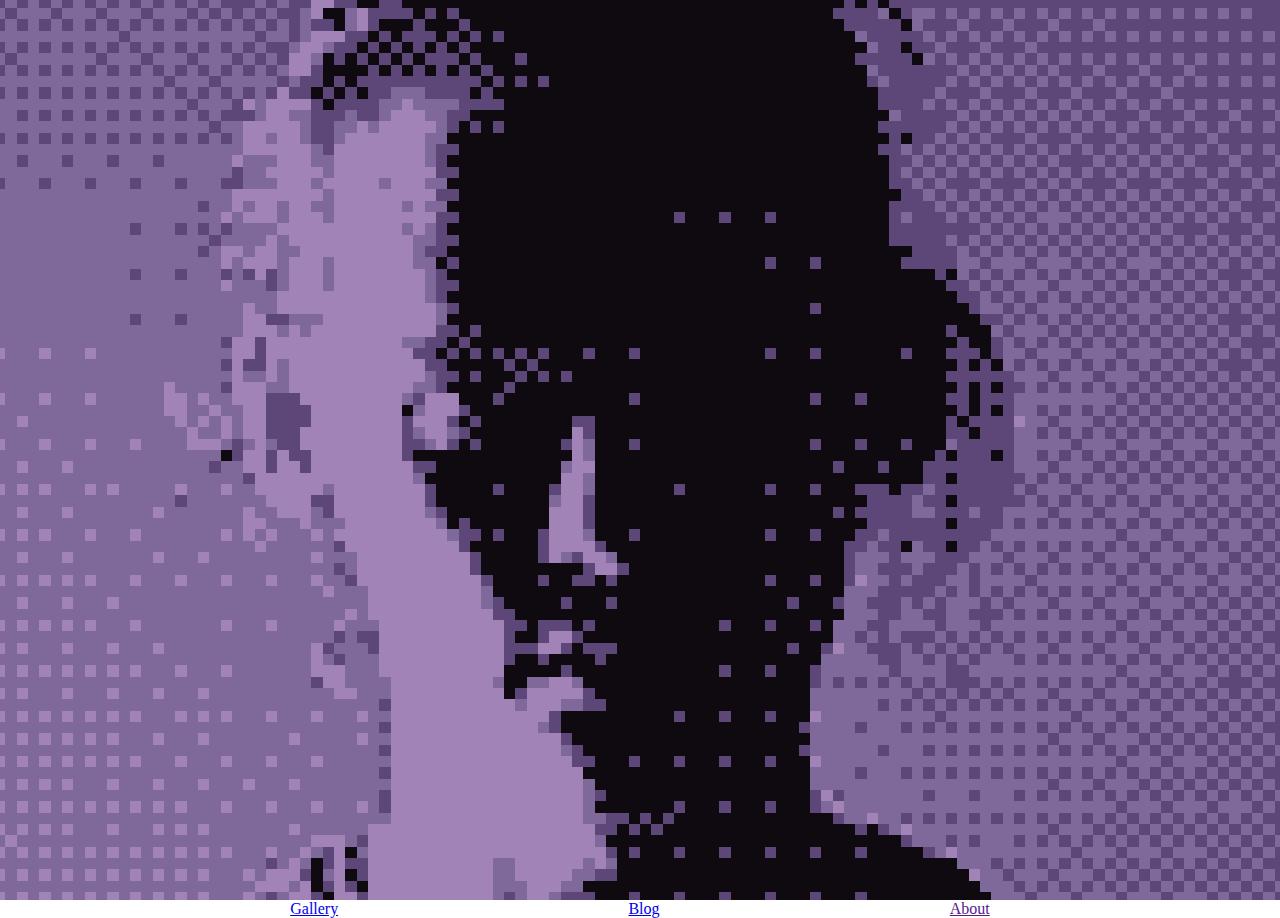
==== Portfolio/home/index.html @ a14cb757 "redid the entire layout of the website" ====
<!DOCTYPE html>
<html lang="en">
<head>
    <meta charset="UTF-8">
    <meta name="viewport" content="width=device-width, initial-scale=1.0">
    <title>Home</title>
    <link rel="stylesheet" href="styles/style.css">
</head>
<body>

<div class="grid__home">

    <div class="masthead__home">

    </div>

    <nav class="nav__home">
        <a href="/Portfolio/gallery/gallery.html">Gallery</a>
        <a href="blog.html">Blog</a>
        <a href="">About</a>
    </nav>
</div>
    
</body>
</html>
---- Portfolio/home/styles/style.css ----
.grid__home {
    position: absolute;
    top: 0px;
    left: 0px;
    width: 100vw;
    margin: auto;
}

.masthead__home {
    width: 100%;
    height: 100vh;
    background-image: url("../links/profileimg.PNG");
    background-repeat: no-repeat;
    background-position: center; 
}

.nav__home {
    width: 100%;
    display: flex;
    flex-direction: row;
    justify-content: space-evenly;
}
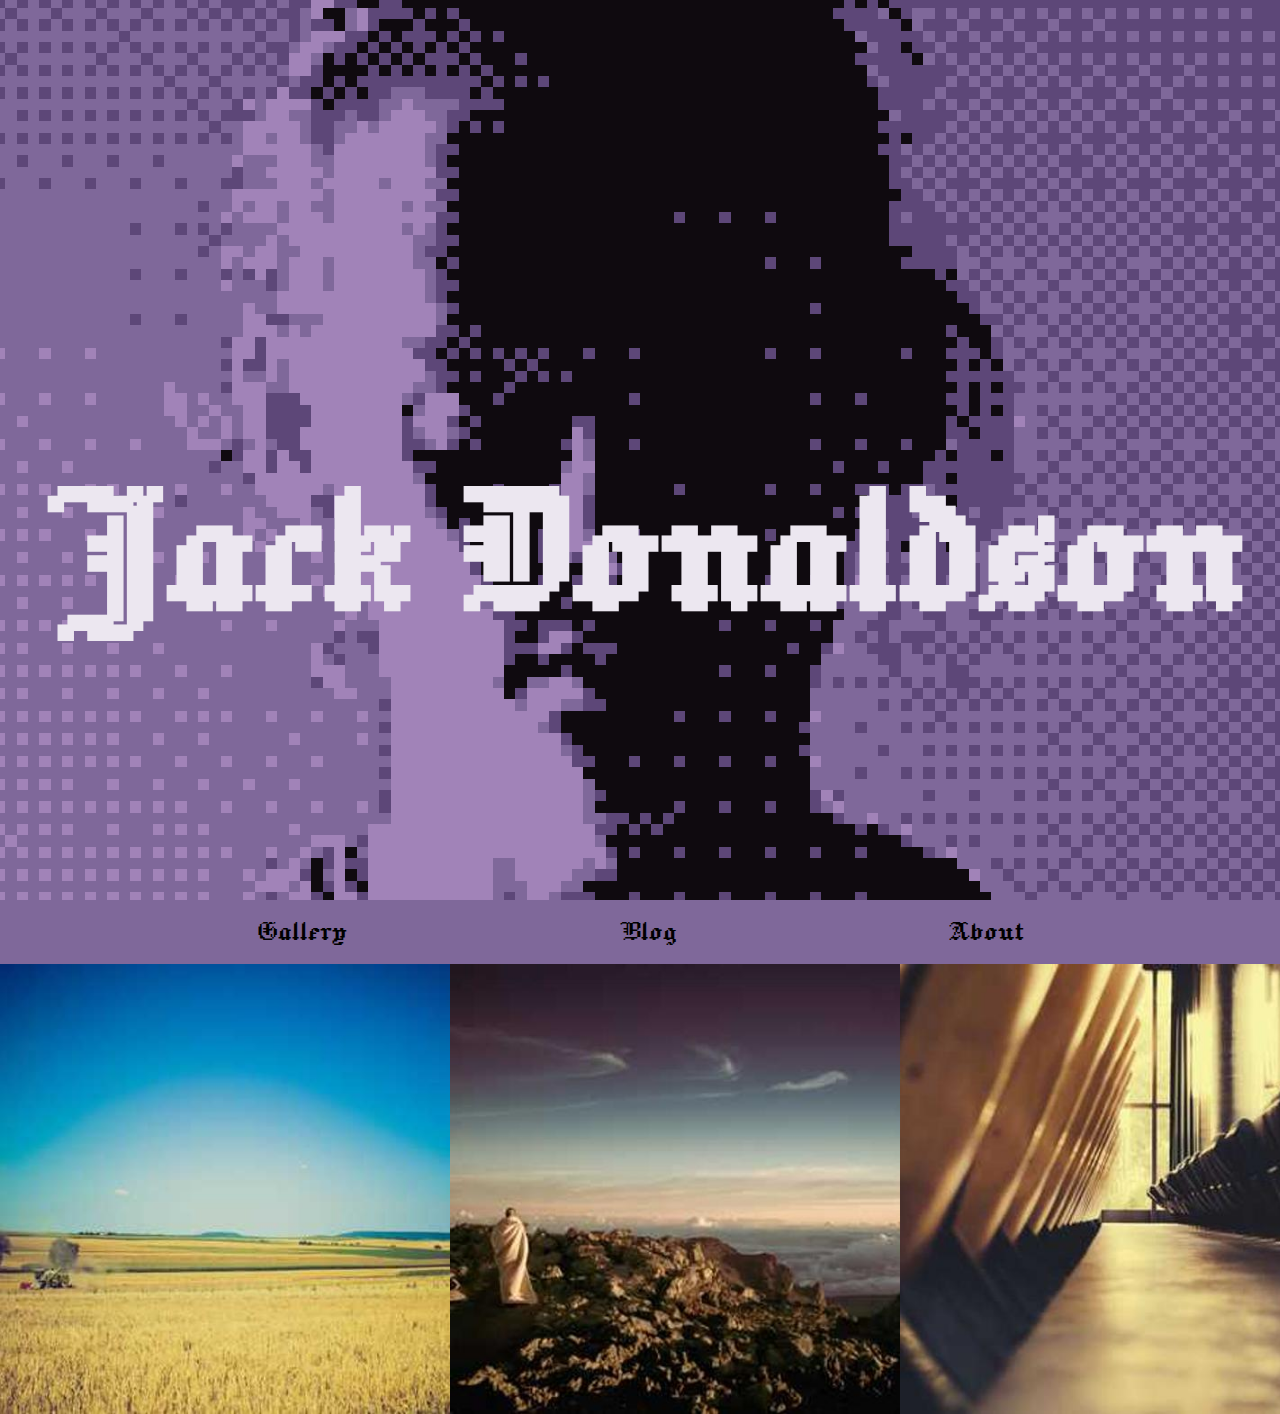
==== commit 93d39f2f: "fleshing out the layout" ====
--- a/Portfolio/home/index.html
+++ b/Portfolio/home/index.html
@@ -5,20 +5,29 @@
     <meta name="viewport" content="width=device-width, initial-scale=1.0">
     <title>Home</title>
     <link rel="stylesheet" href="styles/style.css">
+    <link rel="preconnect" href="https://fonts.googleapis.com">
+    <link rel="preconnect" href="https://fonts.gstatic.com" crossorigin>
+    <link href="https://fonts.googleapis.com/css2?family=Jacquard+12&display=swap" rel="stylesheet">
 </head>
 <body>
 
 <div class="grid__home">
 
     <div class="masthead__home">
-
+        <h1>Jack Donaldson</h1>
     </div>
 
     <nav class="nav__home">
-        <a href="/Portfolio/gallery/gallery.html">Gallery</a>
-        <a href="blog.html">Blog</a>
-        <a href="">About</a>
+        <a href="../gallery/gallery.html">Gallery</a>
+        <a href="../blog/blog.html">Blog</a>
+        <a href="../about/about.html">About</a>
     </nav>
+
+    <div class="gallery__home">
+        <img src="links/img1.jpg" alt="Project1">
+        <img src="links/img2.jpg" alt="Project2">
+        <img src="links/img3.jpg" alt="Project3">
+    </div>
 </div>
     
 </body>
--- a/Portfolio/home/styles/style.css
+++ b/Portfolio/home/styles/style.css
@@ -1,22 +1,69 @@
+body {
+  background-color: #7f689a;
+}
+
+.jacquard-12-regular {
+  font-family: "Jacquard 12", system-ui;
+  font-weight: 400;
+  font-style: normal;
+}
+
 .grid__home {
-    position: absolute;
-    top: 0px;
-    left: 0px;
-    width: 100vw;
-    margin: auto;
+  width: 100vw;
+  position: absolute;
+  top: 0px;
+  left: 0px;
+  overflow: hidden;
 }
 
 .masthead__home {
-    width: 100%;
-    height: 100vh;
-    background-image: url("../links/profileimg.PNG");
-    background-repeat: no-repeat;
-    background-position: center; 
+  background-image: url("../links/profileimg.PNG");
+  width: 100vw;
+  height: 100vh;
+  background-repeat: no-repeat;
+  background-position: center;
+}
+.masthead__home h1 {
+  position: absolute;
+  top: 50vh;
+  width: 100%;
+  text-align: center;
+  font-family: "Jacquard 12";
+  color: #ece7f0;
+  font-size: 13em;
+  margin: auto;
+  transition: linear 0.5s;
+}
+.masthead__home h1:hover {
+  transform: scale(1.01);
+  filter: drop-shadow(5px 5px 5px #0f0a0f);
 }
 
 .nav__home {
-    width: 100%;
-    display: flex;
-    flex-direction: row;
-    justify-content: space-evenly;
-}+  width: 100%;
+  display: flex;
+  flex-direction: row;
+  justify-content: space-evenly;
+}
+.nav__home a {
+  padding: 1rem;
+  text-align: center;
+  font-family: "Jacquard 12";
+  font-size: 2em;
+  text-decoration: none;
+  color: black;
+  transition: ease 0.25s;
+}
+.nav__home a:hover {
+  color: #ece7f0;
+  text-decoration: underline;
+  filter: drop-shadow(5px 5px 5px #0f0a0f);
+}
+
+.gallery__home {
+  width: 100%;
+  height: 50vh;
+  display: flex;
+  flex-direction: row;
+  justify-content: space-evenly;
+}/*# sourceMappingURL=style.css.map */